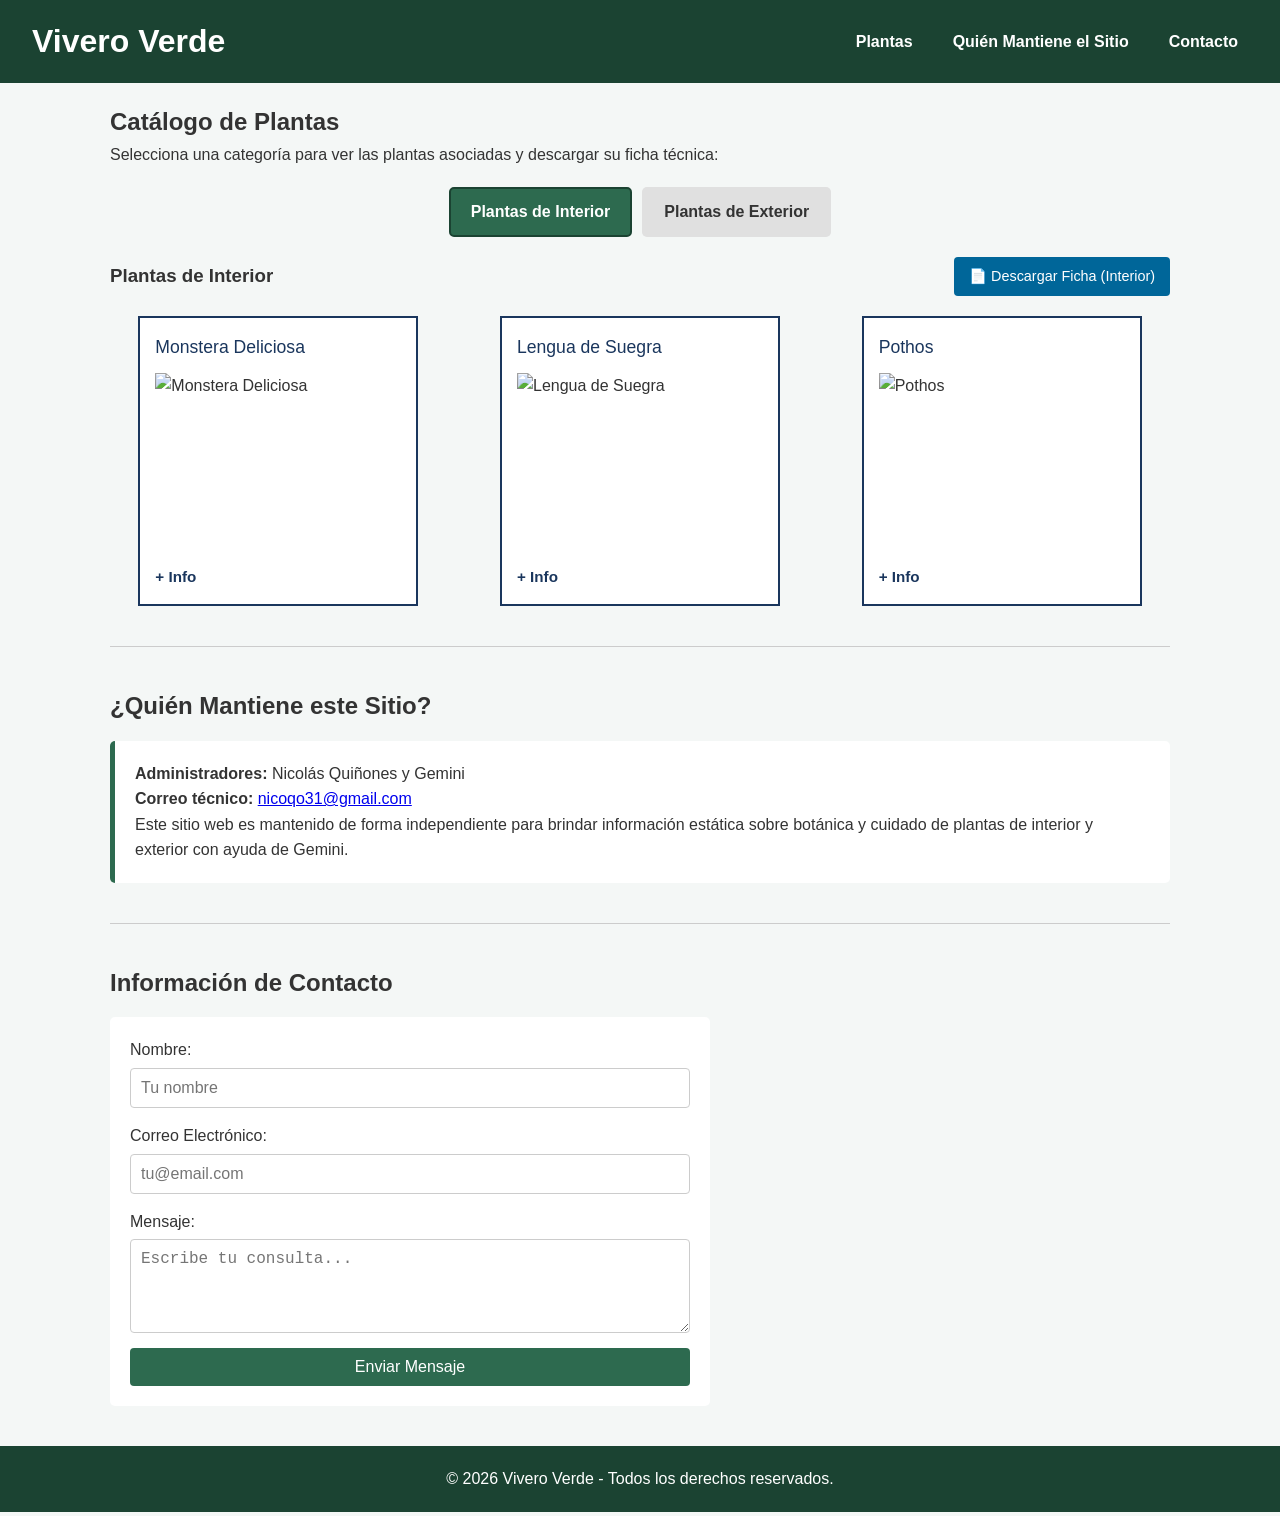
==== Version_Gemini/index.html @ 8e8498b2 "cambio de nombre de los directorios" ====
<!DOCTYPE html>
<html lang="es">
<head>
  <meta charset="UTF-8">
  <meta name="viewport" content="width=device-width, initial-scale=1.0">
  <title>Catálogo de Plantas</title>
  <link rel="stylesheet" href="estilosIA.css">
</head>
<body>

  <!-- Encabezado y Navegación principal -->
  <header class="header-principal">
    <div class="logo">
      <h1>Vivero Verde</h1>
    </div>
    <nav class="nav-principal">
      <ul>
        <li><a href="#plantas">Plantas</a></li>
        <li><a href="#mantenimiento">Quién Mantiene el Sitio</a></li>
        <li><a href="#contacto">Contacto</a></li>
      </ul>
    </nav>
  </header>

  <main class="contenedor-principal">

    <!-- Sección de Plantas (Interior / Exterior) -->
    <section id="plantas" class="seccion-plantas">
      <h2>Catálogo de Plantas</h2>
      <p>Selecciona una categoría para ver las plantas asociadas y descargar su ficha técnica:</p>

      <!-- Radios ocultos para controlar el cambio de categoría con puro CSS -->
      <input type="radio" name="categoria" id="cat-interior" class="radio-categoria" checked>
      <input type="radio" name="categoria" id="cat-exterior" class="radio-categoria">

      <!-- Botones / Pestañas de selección -->
      <div class="selector-categorias">
        <label for="cat-interior" class="btn-categoria">Plantas de Interior</label>
        <label for="cat-exterior" class="btn-categoria">Plantas de Exterior</label>
      </div>

      <!-- CATEGORÍA: INTERIOR -->
      <div class="contenido-categoria categoria-interior">
        <div class="encabezado-categoria">
          <h3>Plantas de Interior</h3>
          <a  class="btn-pdf">📄 Descargar Ficha (Interior)</a>
        </div>

        <div class="grid-plantas">
          <!-- Planta 1 -->
          <article class="tarjeta-planta">
            <h4 class="titulo-planta">Monstera Deliciosa</h4>
            <div class="contenedor-imagen">
              <img src="https://images.unsplash.com/photo-1614594975525-e45190c55d0b?w=400&auto=format&fit=crop" alt="Monstera Deliciosa">
            </div>
            <a href="#info-monstera" class="enlace-info">+ Info</a>
          </article>

          <!-- Planta 2 -->
          <article class="tarjeta-planta">
            <h4 class="titulo-planta">Lengua de Suegra</h4>
            <div class="contenedor-imagen">
              <img src="https://encrypted-tbn0.gstatic.com/images?q=tbn:ANd9GcQhsp4bSANMZUZX5MYqPD3fRYcpr2GjoORsHDD1kO795THGmtKUDFINVNoL1iHuqgjIbzsdQAwlDzd0AeL5vaqssH5PzbMyqm3Y2VRHFw&s=10" alt="Lengua de Suegra">
            </div>
            <a href="#info-sansevieria" class="enlace-info">+ Info</a>
          </article>

          <!-- Planta 3 -->
          <article class="tarjeta-planta">
            <h4 class="titulo-planta">Pothos</h4>
            <div class="contenedor-imagen">
              <img src="https://images.unsplash.com/photo-1596547609652-9cf5d8d76921?w=400&auto=format&fit=crop" alt="Pothos">
            </div>
            <a href="#info-pothos" class="enlace-info">+ Info</a>
          </article>
        </div>
      </div>

      <!-- CATEGORÍA: EXTERIOR -->
      <div class="contenido-categoria categoria-exterior">
        <div class="encabezado-categoria">
          <h3>Plantas de Exterior</h3>
          <a  class="btn-pdf">📄 Descargar Ficha (Exterior)</a>
        </div>

        <div class="grid-plantas">
          <!-- Planta 1 -->
          <article class="tarjeta-planta">
            <h4 class="titulo-planta">Retamas</h4>
            <div class="contenedor-imagen">
              <img src="https://media.istockphoto.com/id/1492832901/es/foto/retama-en-flor-en-primavera-cytisus-scoparius.jpg?s=612x612&w=0&k=20&c=PXLwPXqXNzu7DdbQLdFt2aFPnGyddLyopBieQYoUZdM=" alt="Retamas">
            </div>
            <a href="#info-retamas" class="enlace-info">+ Info</a>
          </article>

          <!-- Planta 2 -->
          <article class="tarjeta-planta">
            <h4 class="titulo-planta">Rododendros</h4>
            <div class="contenedor-imagen">
              <img src="https://images.unsplash.com/photo-1563241527-3004b7be0ffd?w=400&auto=format&fit=crop" alt="Rododendros">
            </div>
            <a href="#info-rododendros" class="enlace-info">+ Info</a>
          </article>

          <!-- Planta 3 -->
          <article class="tarjeta-planta">
            <h4 class="titulo-planta">Lavanda</h4>
            <div class="contenedor-imagen">
              <img src="https://images.unsplash.com/photo-1528183429752-a97d0bf99b5a?w=400&auto=format&fit=crop" alt="Lavanda">
            </div>
            <a href="#info-lavanda" class="enlace-info">+ Info</a>
          </article>
        </div>
      </div>

    </section>

    <!-- VENTANAS MODALES DE INFORMACIÓN (+ INFO) -->

    <!-- Modal 1: Monstera -->
    <div id="info-monstera" class="modal-info">
      <div class="contenido-modal">
        <a href="#plantas" class="btn-cerrar">&times;</a>
        <h3>Monstera Deliciosa</h3>
        <p><strong>Riego:</strong> Moderado. Dejar secar el sustrato entre riegos.</p>
        <p><strong>Luz:</strong> Luz indirecta brillante.</p>
        <p><strong>Características:</strong> Planta de hojas grandes y caladas, ideal para interiores espaciosos.</p>
        <a href="pdfs/Monstera Deliciosa.pdf.pdf" download="Ficha_Monstera.html" class="btn-pdf-modal">📄 Descargar Ficha</a>
      </div>
    </div>

    <!-- Modal 2: Lengua de Suegra -->
    <div id="info-sansevieria" class="modal-info">
      <div class="contenido-modal">
        <a href="#plantas" class="btn-cerrar">&times;</a>
        <h3>Lengua de Suegra (Sansevieria)</h3>
        <p><strong>Riego:</strong> Escaso. Regar solo cuando la tierra esté completamente seca.</p>
        <p><strong>Luz:</strong> Se adapta a cualquier nivel de luz, desde sombra hasta luz directa.</p>
        <p><strong>Características:</strong> Muy resistente y purificadora del aire.</p>
        <a href="pdfs/Lengua de Suegra.pdf.pdf" download="Ficha_Sansevieria.html" class="btn-pdf-modal">📄 Descargar Ficha</a>
      </div>
    </div>

    <!-- Modal 3: Pothos -->
    <div id="info-pothos" class="modal-info">
      <div class="contenido-modal">
        <a href="#plantas" class="btn-cerrar">&times;</a>
        <h3>Pothos</h3>
        <p><strong>Riego:</strong> Moderado.</p>
        <p><strong>Luz:</strong> Luz media a brillante indirecta.</p>
        <p><strong>Características:</strong> Planta colgante de crecimiento rápido y fácil mantenimiento.</p>
        <a href="pdfs/Pothos.pdf.pdf" download="Ficha_Pothos.html" class="btn-pdf-modal">📄 Descargar Ficha</a>
      </div>
    </div>

    <!-- Modal 4: Retamas -->
    <div id="info-retamas" class="modal-info">
      <div class="contenido-modal">
        <a href="#plantas" class="btn-cerrar">&times;</a>
        <h3>Retamas</h3>
        <p><strong>Riego:</strong> Bajo. Tolerante a la sequía.</p>
        <p><strong>Luz:</strong> Pleno sol.</p>
        <p><strong>Características:</strong> Arbusto de exterior con abundantes flores amarillas en primavera.</p>
        <a href="pdfs/Retamas.pdf.pdf" download="Ficha_Retamas.html" class="btn-pdf-modal">📄 Descargar Ficha</a>
      </div>
    </div>

    <!-- Modal 5: Rododendros -->
    <div id="info-rododendros" class="modal-info">
      <div class="contenido-modal">
        <a href="#plantas" class="btn-cerrar">&times;</a>
        <h3>Rododendros</h3>
        <p><strong>Riego:</strong> Frecuente pero sin encharcar.</p>
        <p><strong>Luz:</strong> Sombra parcial o luz filtrada.</p>
        <p><strong>Características:</strong> Destaca por sus flores vistosas en tonos rosados y fucsias.</p>
        <a href="pdfs/Rododendros.pdf.pdf" download="Ficha_Rododendros.html" class="btn-pdf-modal">📄 Descargar Ficha</a>
      </div>
    </div>

    <!-- Modal 6: Lavanda -->
    <div id="info-lavanda" class="modal-info">
      <div class="contenido-modal">
        <a href="#plantas" class="btn-cerrar">&times;</a>
        <h3>Lavanda</h3>
        <p><strong>Riego:</strong> Escaso.</p>
        <p><strong>Luz:</strong> Pleno sol directo.</p>
        <p><strong>Características:</strong> Planta aromática con flores violetas de gran resistencia al exterior.</p>
        <a href="pdfs/Lavanda.pfd.pdf" download="Ficha_Lavanda.html" class="btn-pdf-modal">📄 Descargar Ficha</a>
      </div>
    </div>

    <hr class="separador">

    <!-- Sección: Quién Mantiene el Sitio -->
    <section id="mantenimiento" class="seccion-mantenimiento">
      <h2>¿Quién Mantiene este Sitio?</h2>
      <div class="tarjeta-autor">
        <p><strong>Administradores:</strong> Nicolás Quiñones y Gemini</p>
        <p><strong>Correo técnico:</strong> <a href="mailto:nicoqo31@gmail.com">nicoqo31@gmail.com</a></p>
        <p>Este sitio web es mantenido de forma independiente para brindar información estática sobre botánica y cuidado de plantas de interior y exterior con ayuda de Gemini.</p>
      </div>
    </section>

    <hr class="separador">

    <!-- Sección: Contacto (Formulario Simple) -->
    <section id="contacto" class="seccion-contacto">
      <h2>Información de Contacto</h2>
      <form class="formulario-contacto" action="#" method="post">
        <div class="campo-form">
          <label for="nombre">Nombre:</label>
          <input type="text" id="nombre" name="nombre" required placeholder="Tu nombre">
        </div>

        <div class="campo-form">
          <label for="email">Correo Electrónico:</label>
          <input type="email" id="email" name="email" required placeholder="tu@email.com">
        </div>

        <div class="campo-form">
          <label for="mensaje">Mensaje:</label>
          <textarea id="mensaje" name="mensaje" rows="4" required placeholder="Escribe tu consulta..."></textarea>
        </div>

        <button type="submit" class="btn-enviar">Enviar Mensaje</button>
      </form>
    </section>

  </main>

  <footer class="footer-principal">
    <p>&copy; 2026 Vivero Verde - Todos los derechos reservados.</p>
  </footer>

</body>
</html>
---- Version_Gemini/estilosIA.css ----
/* ==========================================================================
   Reset Básico y Estilos Generales
   ========================================================================== */
* {
  box-sizing: border-box;
  margin: 0;
  padding: 0;
}

body {
  font-family: Arial, Helvetica, sans-serif;
  line-height: 1.6;
  color: #333;
  background-color: #f4f7f6;
}

.contenedor-principal {
  max-width: 1100px;
  margin: 20px auto;
  padding: 0 20px;
}

.separador {
  border: 0;
  height: 1px;
  background: #ccc;
  margin: 40px 0;
}

/* ==========================================================================
   Header y Navegación Responsiva
   ========================================================================== */
.header-principal {
  background-color: #1b4332;
  color: #ffffff;
  padding: 1rem 2rem;
  display: flex;
  flex-direction: column;
  align-items: center;
  gap: 15px;
}

.nav-principal ul {
  display: flex;
  list-style: none;
  gap: 20px;
  flex-wrap: wrap;
  justify-content: center;
}

.nav-principal a {
  color: #ffffff;
  text-decoration: none;
  font-weight: bold;
  padding: 5px 10px;
  transition: background-color 0.3s;
  border-radius: 4px;
}

.nav-principal a:hover {
  background-color: #2d6a4f;
}

/* ==========================================================================
   Lógica Estática de Selección de Categoría (Radio Hack)
   ========================================================================== */
/* Ocultar los radio buttons reales */
.radio-categoria {
  display: none;
}

.selector-categorias {
  display: flex;
  gap: 10px;
  margin: 20px 0;
  justify-content: center;
}

.btn-categoria {
  padding: 10px 20px;
  background-color: #e0e0e0;
  color: #333;
  border-radius: 5px;
  cursor: pointer;
  font-weight: bold;
  border: 2px solid transparent;
  transition: all 0.3s ease;
}

/* Ocultar ambos contenidos por defecto */
.contenido-categoria {
  display: none;
}

/* Mostrar la categoría seleccionada según el radio checked */
#cat-interior:checked ~ .selector-categorias label[for="cat-interior"],
#cat-exterior:checked ~ .selector-categorias label[for="cat-exterior"] {
  background-color: #2d6a4f;
  color: #ffffff;
  border-color: #1b4332;
}

#cat-interior:checked ~ .categoria-interior {
  display: block;
}

#cat-exterior:checked ~ .categoria-exterior {
  display: block;
}

/* ==========================================================================
   Sección Categoría y Descarga PDF
   ========================================================================== */
.encabezado-categoria {
  display: flex;
  justify-content: space-between;
  align-items: center;
  margin-bottom: 20px;
  flex-wrap: wrap;
  gap: 10px;
}

.btn-pdf {
  display: inline-block;
  padding: 8px 15px;
  background-color: #006699;
  color: white;
  text-decoration: none;
  border-radius: 4px;
  font-size: 0.9rem;
}

.btn-pdf:hover {
  background-color: #004080;
}

/* ==========================================================================
   Grid de Tarjetas de Plantas (Basado en la Imagen de Referencia)
   ========================================================================== */
.grid-plantas {
  display: grid;
  grid-template-columns: repeat(auto-fit, minmax(240px, 1fr));
  gap: 25px;
  justify-items: center;
}

/* Recreación exacta del estilo según la imagen proporcionada (borde y relleno) */
.tarjeta-planta {
  background-color: #ffffff;
  border: 2px solid #1a365d; /* borde azul/oscuro de la imagen */
  width: 100%;
  max-width: 280px;
  padding: 15px;           /* relleno interno */
  box-sizing: border-box;
  display: flex;
  flex-direction: column;
  gap: 12px;
}

.titulo-planta {
  color: #1a365d;
  font-size: 1.1rem;
  font-weight: normal;
}

.contenedor-imagen img {
  width: 100%;
  height: 180px;
  object-fit: cover;
  display: block;
}

.enlace-info {
  color: #1a365d;
  text-decoration: none;
  font-size: 0.95rem;
  font-weight: bold;
  align-self: flex-start;
}

.enlace-info:hover {
  text-decoration: underline;
}

/* ==========================================================================
   Secciones de Información y Formulario
   ========================================================================== */
.tarjeta-autor {
  background: white;
  padding: 20px;
  border-radius: 5px;
  border-left: 5px solid #2d6a4f;
  margin-top: 15px;
}

.formulario-contacto {
  background: white;
  padding: 20px;
  border-radius: 5px;
  max-width: 600px;
  margin: 15px 0;
  display: flex;
  flex-direction: column;
  gap: 15px;
}

.campo-form {
  display: flex;
  flex-direction: column;
  gap: 5px;
}

.campo-form input,
.campo-form textarea {
  padding: 10px;
  border: 1px solid #ccc;
  border-radius: 4px;
  font-size: 1rem;
}

.btn-enviar {
  padding: 10px 15px;
  background-color: #2d6a4f;
  color: white;
  border: none;
  border-radius: 4px;
  cursor: pointer;
  font-size: 1rem;
}

.btn-enviar:hover {
  background-color: #1b4332;
}

.footer-principal {
  text-align: center;
  padding: 20px;
  background-color: #1b4332;
  color: white;
  margin-top: 40px;
}

/* ==========================================================================
   Media Queries (Responsividad)
   ========================================================================== */
@media (min-width: 600px) {
  .header-principal {
    flex-direction: row;
    justify-content: space-between;
  }
}

/* ==========================================================================
   Modales de Información (+ Info) usando :target
   ========================================================================== */
.modal-info {
  display: none;
  position: fixed;
  top: 0;
  left: 0;
  width: 100%;
  height: 100%;
  background-color: rgba(0, 0, 0, 0.6);
  z-index: 1000;
  justify-content: center;
  align-items: center;
}

.modal-info:target {
  display: flex;
}

.contenido-modal {
  background-color: #ffffff;
  padding: 25px;
  border-radius: 8px;
  max-width: 450px;
  width: 90%;
  position: relative;
  box-shadow: 0 4px 15px rgba(0, 0, 0, 0.3);
  display: flex;
  flex-direction: column;
  gap: 12px;
}

.contenido-modal h3 {
  color: #1a365d;
  margin-bottom: 5px;
}

.btn-cerrar {
  position: absolute;
  top: 10px;
  right: 15px;
  font-size: 1.8rem;
  color: #666;
  text-decoration: none;
  font-weight: bold;
  line-height: 1;
}

.btn-cerrar:hover {
  color: #000;
}

.btn-pdf-modal {
  display: inline-block;
  margin-top: 10px;
  padding: 8px 12px;
  background-color: #2d6a4f;
  color: #ffffff;
  text-decoration: none;
  border-radius: 4px;
  text-align: center;
  font-weight: bold;
}

.btn-pdf-modal:hover {
  background-color: #1b4332;
}
/* ==========================================================================
   Estilos para las Fichas Técnicas (PDF / Vista Imprimible)
   ========================================================================== */
.body-ficha {
  font-family: Arial, Helvetica, sans-serif;
  margin: 40px;
  color: #333;
  line-height: 1.6;
  background-color: #ffffff;
}

.ficha {
  border: 2px solid #1b4332;
  padding: 25px;
  border-radius: 8px;
  max-width: 600px;
  margin: auto;
}

.ficha h1 {
  color: #1b4332;
  border-bottom: 2px solid #2d6a4f;
  padding-bottom: 10px;
  margin-top: 0;
  margin-bottom: 15px;
  font-size: 1.5rem;
}

.ficha .campo {
  margin-bottom: 12px;
}

.ficha .label {
  font-weight: bold;
  color: #1a365d;
}
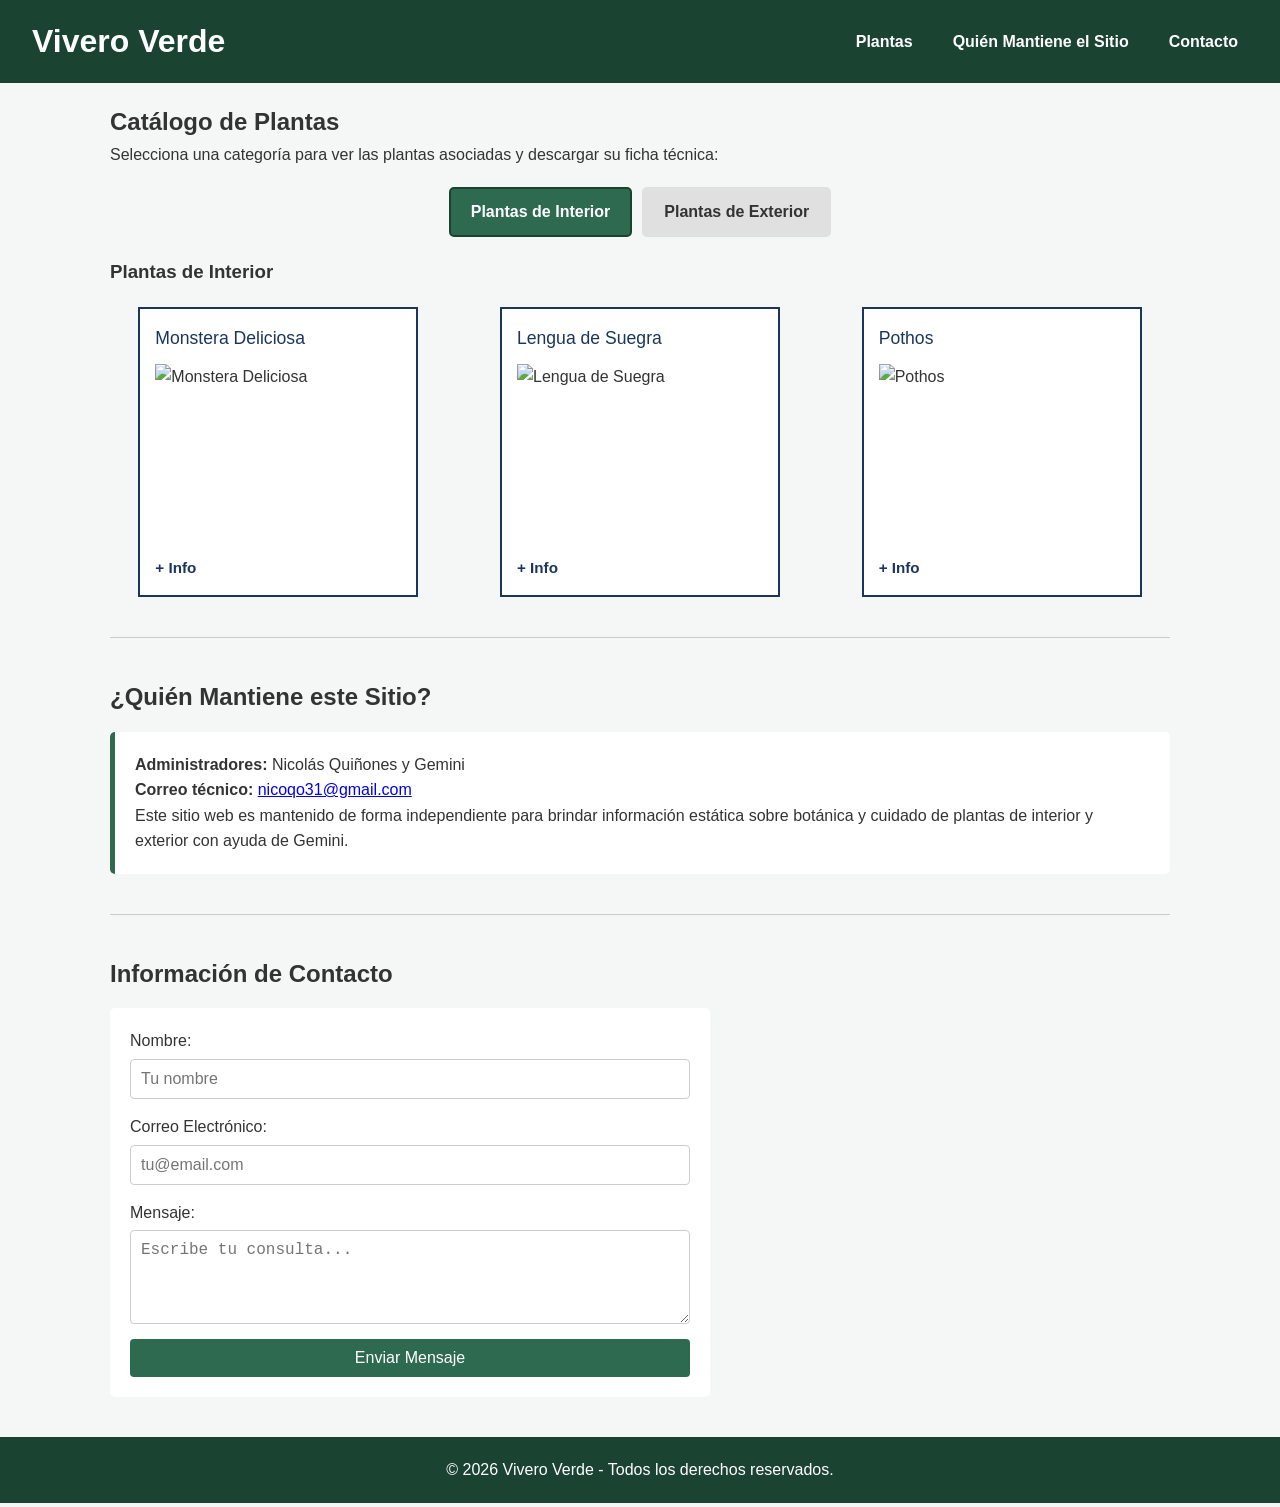
==== commit 356a638b: "puliendo detalles" ====
--- a/Version_Gemini/index.html
+++ b/Version_Gemini/index.html
@@ -43,7 +43,7 @@
       <div class="contenido-categoria categoria-interior">
         <div class="encabezado-categoria">
           <h3>Plantas de Interior</h3>
-          <a  class="btn-pdf">📄 Descargar Ficha (Interior)</a>
+          
         </div>
 
         <div class="grid-plantas">
@@ -80,7 +80,7 @@
       <div class="contenido-categoria categoria-exterior">
         <div class="encabezado-categoria">
           <h3>Plantas de Exterior</h3>
-          <a  class="btn-pdf">📄 Descargar Ficha (Exterior)</a>
+          
         </div>
 
         <div class="grid-plantas">
